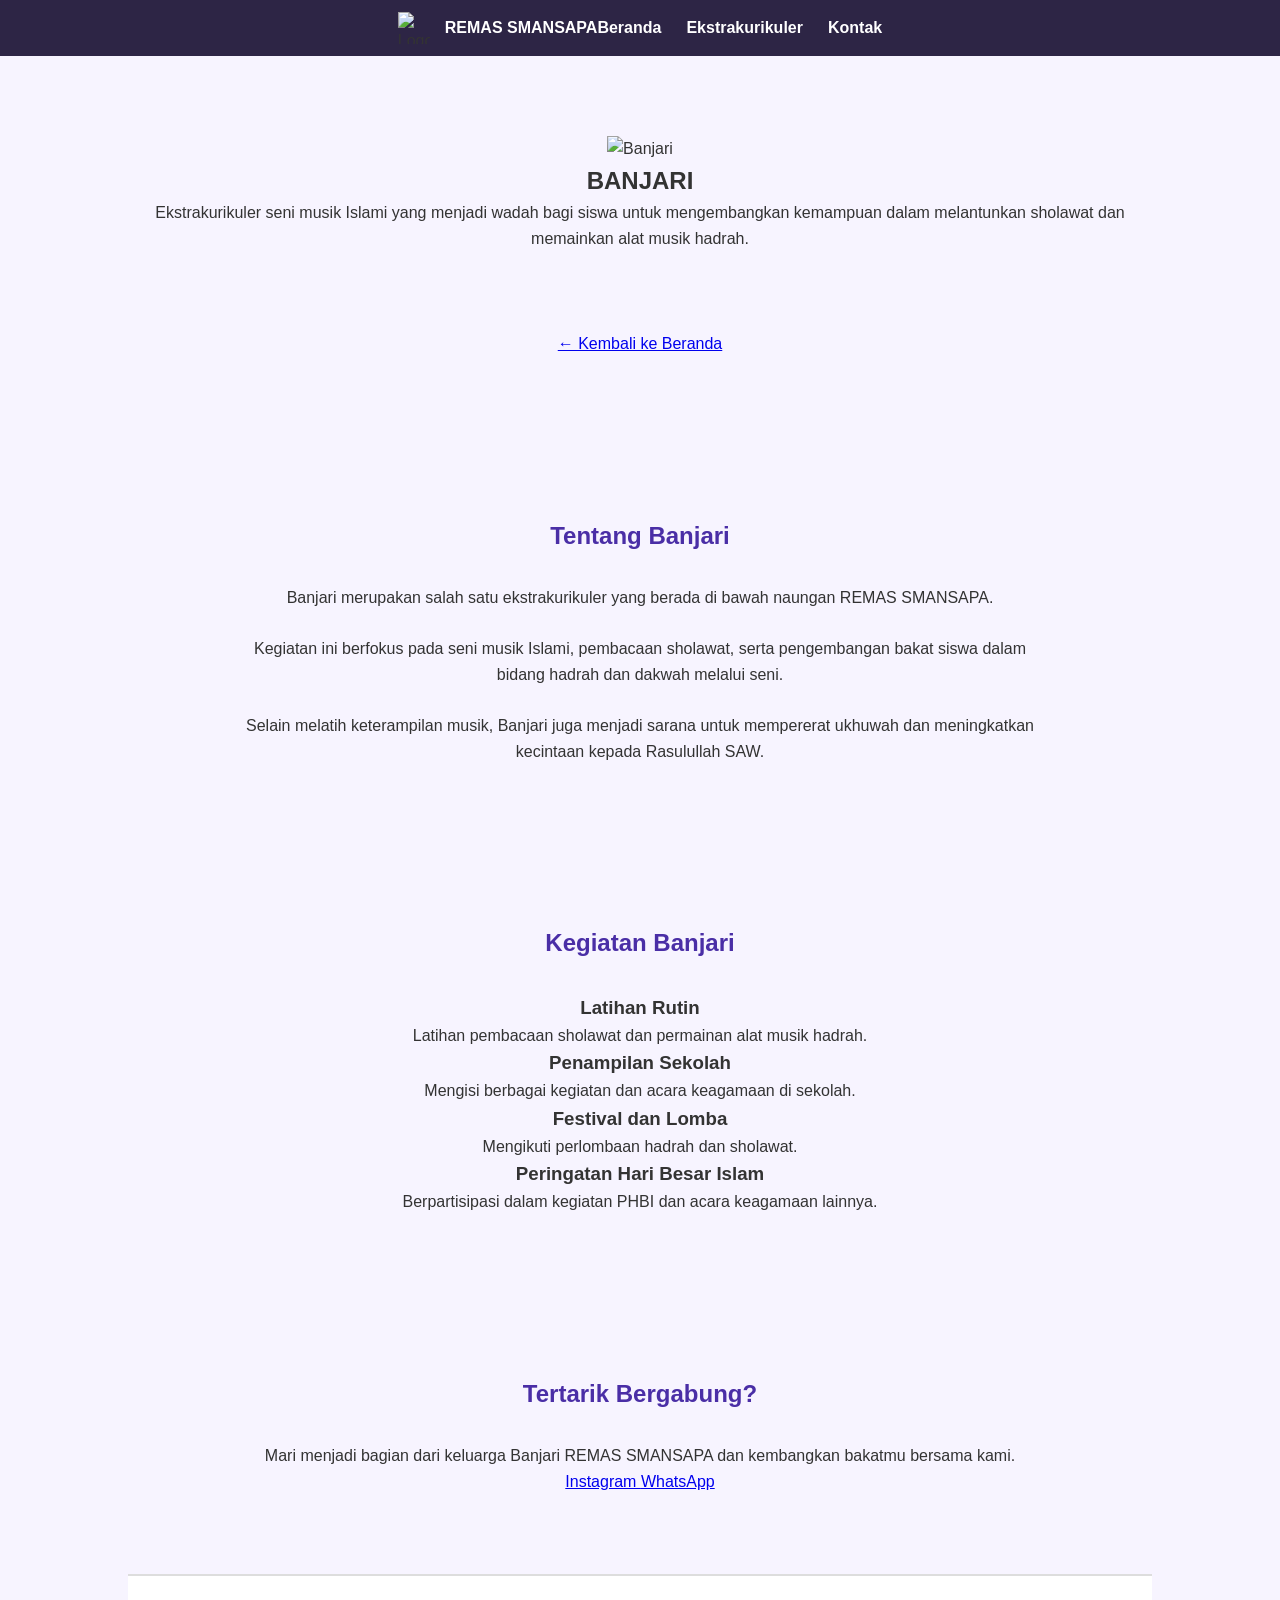
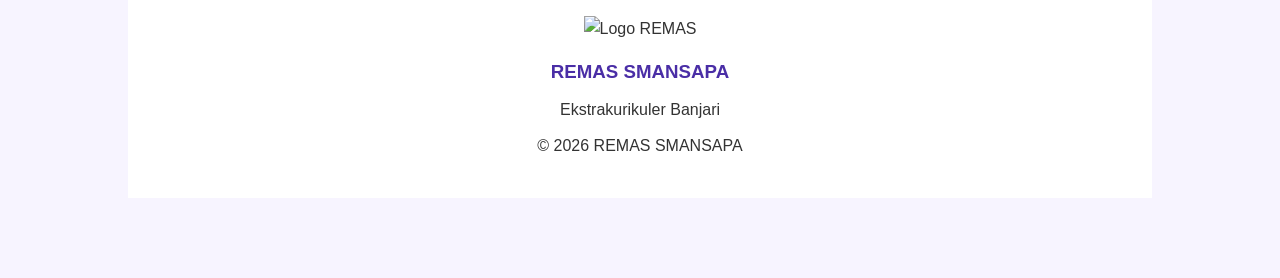
==== banjari.html @ 5d8a0b06 "Update banjari.html" ====
<!DOCTYPE html>
<html lang="id">

<head>

    <meta charset="UTF-8">

    <meta name="viewport" content="width=device-width, initial-scale=1.0">

    <title>Banjari - REMAS SMANSAPA</title>

    <link rel="stylesheet" href="style.css">

    <link rel="stylesheet" href="subject.css">

</head>

<body>

    <!-- =====================
         HEADER
    ====================== -->

    <header>

        <nav>

            <div>

                <img src="gambar/LOGO.jpg" alt="Logo REMAS">

                <h2>REMAS SMANSAPA</h2>

            </div>

            <ul>

                <li><a href="index.html">Beranda</a></li>

                <li><a href="index.html#ekskul">Ekstrakurikuler</a></li>

                <li><a href="index.html#kontak">Kontak</a></li>

            </ul>

        </nav>

    </header>

    <!-- =====================
         HERO
    ====================== -->

    <section class="subject-hero">

        <img src="Isi Gambar Hero Banjari"
            alt="Banjari">

        <h1>BANJARI</h1>

        <p>

            Ekstrakurikuler seni musik Islami yang
            menjadi wadah bagi siswa untuk
            mengembangkan kemampuan dalam
            melantunkan sholawat dan memainkan
            alat musik hadrah.

        </p>

    </section>

    <div class="back-home">
    
        <a href="index.html">
    
            ← Kembali ke Beranda
    
        </a>
    
    </div>
    
    <section class="subject-container">    

    <!-- =====================
         TENTANG
    ====================== -->

    <section class="subject-container">

        <div class="subject-about">

            <h2>Tentang Banjari</h2>

            <p>

                Banjari merupakan salah satu
                ekstrakurikuler yang berada di bawah
                naungan REMAS SMANSAPA.

            </p>

            <br>

            <p>

                Kegiatan ini berfokus pada seni
                musik Islami, pembacaan sholawat,
                serta pengembangan bakat siswa
                dalam bidang hadrah dan dakwah
                melalui seni.

            </p>

            <br>

            <p>

                Selain melatih keterampilan musik,
                Banjari juga menjadi sarana untuk
                mempererat ukhuwah dan meningkatkan
                kecintaan kepada Rasulullah SAW.

            </p>

        </div>

    </section>

    <!-- =====================
         KEGIATAN
    ====================== -->

    <section class="subject-container subject-activity">

        <h2>Kegiatan Banjari</h2>

        <div class="activity-grid">

            <div class="activity-card">

                <h3>Latihan Rutin</h3>

                <p>

                    Latihan pembacaan sholawat dan
                    permainan alat musik hadrah.

                </p>

            </div>

            <div class="activity-card">

                <h3>Penampilan Sekolah</h3>

                <p>

                    Mengisi berbagai kegiatan dan
                    acara keagamaan di sekolah.

                </p>

            </div>

            <div class="activity-card">

                <h3>Festival dan Lomba</h3>

                <p>

                    Mengikuti perlombaan hadrah
                    dan sholawat.

                </p>

            </div>

            <div class="activity-card">

                <h3>Peringatan Hari Besar Islam</h3>

                <p>

                    Berpartisipasi dalam kegiatan
                    PHBI dan acara keagamaan lainnya.

                </p>

            </div>

        </div>

    </section>


    <!-- =====================
         GABUNG
    ====================== -->

    <section class="subject-container">

        <div class="subject-join">

            <h2>Tertarik Bergabung?</h2>

            <p>

                Mari menjadi bagian dari keluarga
                Banjari REMAS SMANSAPA dan
                kembangkan bakatmu bersama kami.

            </p>

            <a href="Isi Link Instagram">

                Instagram

            </a>

            <a href="Isi Link WhatsApp">

                WhatsApp

            </a>

        </div>

    </section>

    <!-- =====================
         FOOTER
    ====================== -->

    <footer>

        <img src="Isi Logo"
            alt="Logo REMAS">

        <h3>REMAS SMANSAPA</h3>

        <p>

            Ekstrakurikuler Banjari

        </p>

        <p>

            © 2026 REMAS SMANSAPA

        </p>

    </footer>

</body>

</html>
---- style.css ----
*{
    margin: 0;
    padding: 0;
    box-sizing: border-box;
}

body{
    font-family: Arial, Helvetica, sans-serif;
    background: #f7f4ff;
    color: #333;
    line-height: 1.6;

    text-align: center;
    
}


header{
    background: #2d2545;
    padding: 12px 8%;

    position: sticky;
    top: 0;

    transition: all 0.3s ease;
    
    z-index: 1000;
}

header.kecil{
    padding: 4px 4%;

    backdrop-filter: blur(10px);

    box-shadow: 0 2px 10px rgba(0,0,0,0.2);
}

nav{

    position: relative;

    display: flex;

    justify-content: center;

    align-items: center;
}
nav div{
    display: flex;
    align-items: center;
    gap: 15px;
}

nav img{
    width: 32px;
    height: 32px;
    object-fit: cover;
    transition: all 0.3s ease;
}

header.kecil nav img{
    width: 25px;
    height: 25px;
}

nav h2{
    color: white;
    font-size: 1rem;
}

nav ul{
    display: flex;
    list-style: none;
    gap: 25px;
}

nav a{
    color: white;
    text-decoration: none;
    font-weight: bold;
    transition: 0.3s;
}

nav a:hover{
    color: #ffd700;
}



#hero{

    background:
    linear-gradient(
        rgba(0,0,0,0.5),
        rgba(0,0,0,0.5)
    ),
    url("gambar/masjid1.jpeg");

    background-size: cover;

    background-position: center;

    background-repeat: no-repeat;

    color: white;

    text-align: center;

    padding: 150px 10%;

}

#hero a{
    display: inline-block;
    margin: 15px 10px;
    padding: 12px 25px;
    background: #ffd700;
    color: black;
    text-decoration: none;
    border-radius: 8px;
    font-weight: bold;
}

#hero a:hover{
    background: #f5c400;
}


section{
    padding: 80px 10%;
}

section h2{
    text-align: center;
    color: #4a2ea6;
    margin-bottom: 30px;
}



#ekskul{
    display: flex;
    flex-wrap: wrap;
    justify-content: center;
    gap: 30px;
}

.ekskul-card{
    text-decoration: none;
    color: inherit;
}

#ekskul h2{
    width: 100%;
}

#ekskul div{
    width: 300px;
    background: white;
    padding: 25px;
    border-radius: 15px;
    text-align: center;
    box-shadow: 0 4px 12px rgba(0,0,0,0.1);
    transition: 0.3s;
    cursor: pointer;
}

#ekskul div:hover{
    transform: translateY(-8px);
}

#ekskul img{
    width: 100%;
    border-radius: 10px;
    margin-bottom: 15px;
}

#ekskul h3{
    color: #4a2ea6;
    margin-bottom: 10px;
}


#kegiatan div{
    background: white;
    padding: 20px;
    margin: 20px 0;
    border-left: 5px solid #ffd700;
    border-radius: 10px;
}

#kegiatan img{
    width: 100%;
    max-width: 300px;
    height: 200px;
    object-fit: cover;
    border-radius: 10px;
    margin-bottom: 15px;
}

#galeri{
    text-align: center;
}

#galeri img{
    width: 250px;
    height: 180px;
    object-fit: cover;
    margin: 10px;
    border-radius: 12px;
}



#faq h3{
    color: #4a2ea6;
    margin-top: 25px;
}



#kontak{
    text-align: center;
}

#kontak a{
    display: inline-block;
    padding: 12px 20px;
    margin: 10px;
    background: #4a2ea6;
    color: white;
    text-decoration: none;
    border-radius: 8px;
}

#kontak a:hover{
    background: #5d3bd1;
}



footer{
    background: white;
    text-align: center;
    padding: 40px 20px;
    border-top: 2px solid #ddd;
}

footer img{
    width: 80px;
    margin-bottom: 15px;
}

footer h3{
    color: #4a2ea6;
}

footer p{
    margin-top: 10px;
}



@media (max-width: 768px){

    nav{
        flex-direction: column;
        gap: 20px;
    }

    nav ul{
        flex-wrap: wrap;
        justify-content: center;
    }

    #hero h1{
        font-size: 2rem;
    }

    #ekskul div{
        width: 100%;
    }

    #galeri img{
        width: 100%;
        height: auto;
    }

    .stat-card{

    width: 100%;
}
    

}

.hidden{
    opacity: 0;

    transform: translateY(100px);

    transition:
    opacity 0.8s ease,
    transform 0.8s ease;
}

.show{
    opacity: 1;

    transform: translateY(0);
}


.logo-area{
    display:flex;
    align-items:center;
    gap:15px;
}

#menu-btn{

    background:none;

    border:none;

    color:white;

    font-size:20px;

    cursor:pointer;

    align-items:flex-start;
}


/* Sidebar */

#sidebar{

    position: fixed;

    top: 45px;

    left: -220px;

    width: 200px;

    background: #2d2545;

    border-radius: 0 12px 12px 0;

    padding: 10px 0;

    transition: 0.3s;

    z-index: 2000;
}

#sidebar.active{

    left:0;
}

#sidebar a{

    display:block;

    padding:12px 20px;

    color:white;

    text-decoration:none;

    text-align:left;

    font-size:15px;

    transition:0.3s;
}

#sidebar a:hover{

    background:#4a2ea6;
}


/* Overlay */

#overlay{

    position:fixed;

    top:0;

    left:0;

    width:100%;

    height:100%;

    background:rgba(0,0,0,0.08);

    opacity:0;

    visibility:hidden;

    transition:0.3s;

    z-index:1500;
}

#overlay.active{

    opacity:1;

    visibility:visible;
}

/* =====================
   PENGURUS INTI
===================== */

#pengurus{

    background: #ffffff;
}

.pengurus-subtitle{

    margin-bottom: 40px;

    color: #666;
}

.pengurus-container{

    display: flex;

    flex-wrap: wrap;

    justify-content: center;

    gap: 30px;
}

.pengurus-card{

    background: white;

    width: 350px;

    padding: 25px;

    border-radius: 15px;

    box-shadow: 0 4px 12px rgba(0,0,0,0.1);

    transition: 0.3s;
}

.pengurus-card:hover{

    transform: translateY(-8px);
}

.pengurus-card h3{

    color: #4a2ea6;

    margin-bottom: 20px;
}

.pengurus-pair{

    display: flex;

    justify-content: center;

    gap: 25px;
}

.anggota{

    text-align: center;
}

.anggota img{

    width: 100px;

    height: 100px;

    object-fit: cover;

    border-radius: 50%;

    border: 3px solid #ffd700;

    margin-bottom: 10px;
}

.anggota h4{

    font-size: 1rem;

    color: #333;

    margin-bottom: 5px;
}

.anggota p{

    color: #777;

    font-size: 0.9rem;
}

/* =====================
   DIVISI REMAS
===================== */

#divisi{

    background: #f7f4ff;
}

.divisi-subtitle{

    color: #666;

    margin-bottom: 40px;
}

.divisi-container{

    display: flex;

    flex-wrap: wrap;

    justify-content: center;

    gap: 30px;
}

.divisi-card{

    width: 320px;

    background: white;

    border-radius: 15px;

    overflow: hidden;

    box-shadow: 0 4px 12px rgba(0,0,0,0.1);

    transition: 0.3s;
}

.divisi-card:hover{

    transform: translateY(-8px);
}

.divisi-card img{

    width: 100%;

    height: auto;
}

.divisi-card h3{

    padding: 15px;

    color: #4a2ea6;
}

/* =====================
   REMAS DALAM ANGKA
===================== */

#statistik{

    background: white;
}

.statistik-container{

    display: flex;

    flex-wrap: wrap;

    justify-content: center;

    gap: 30px;

    margin-top: 30px;
}

.stat-card{

    width: 220px;

    background: white;

    padding: 30px 20px;

    border-radius: 15px;

    box-shadow: 0 4px 12px rgba(0,0,0,0.1);

    transition: 0.3s;
}

.stat-card:hover{

    transform: translateY(-8px);
}

.stat-number{

    font-size: 3rem;

    font-weight: bold;

    color: #4a2ea6;

    line-height: 1;
}

.stat-label{

    margin-top: 15px;

    color: #666;

    font-size: 1rem;
}
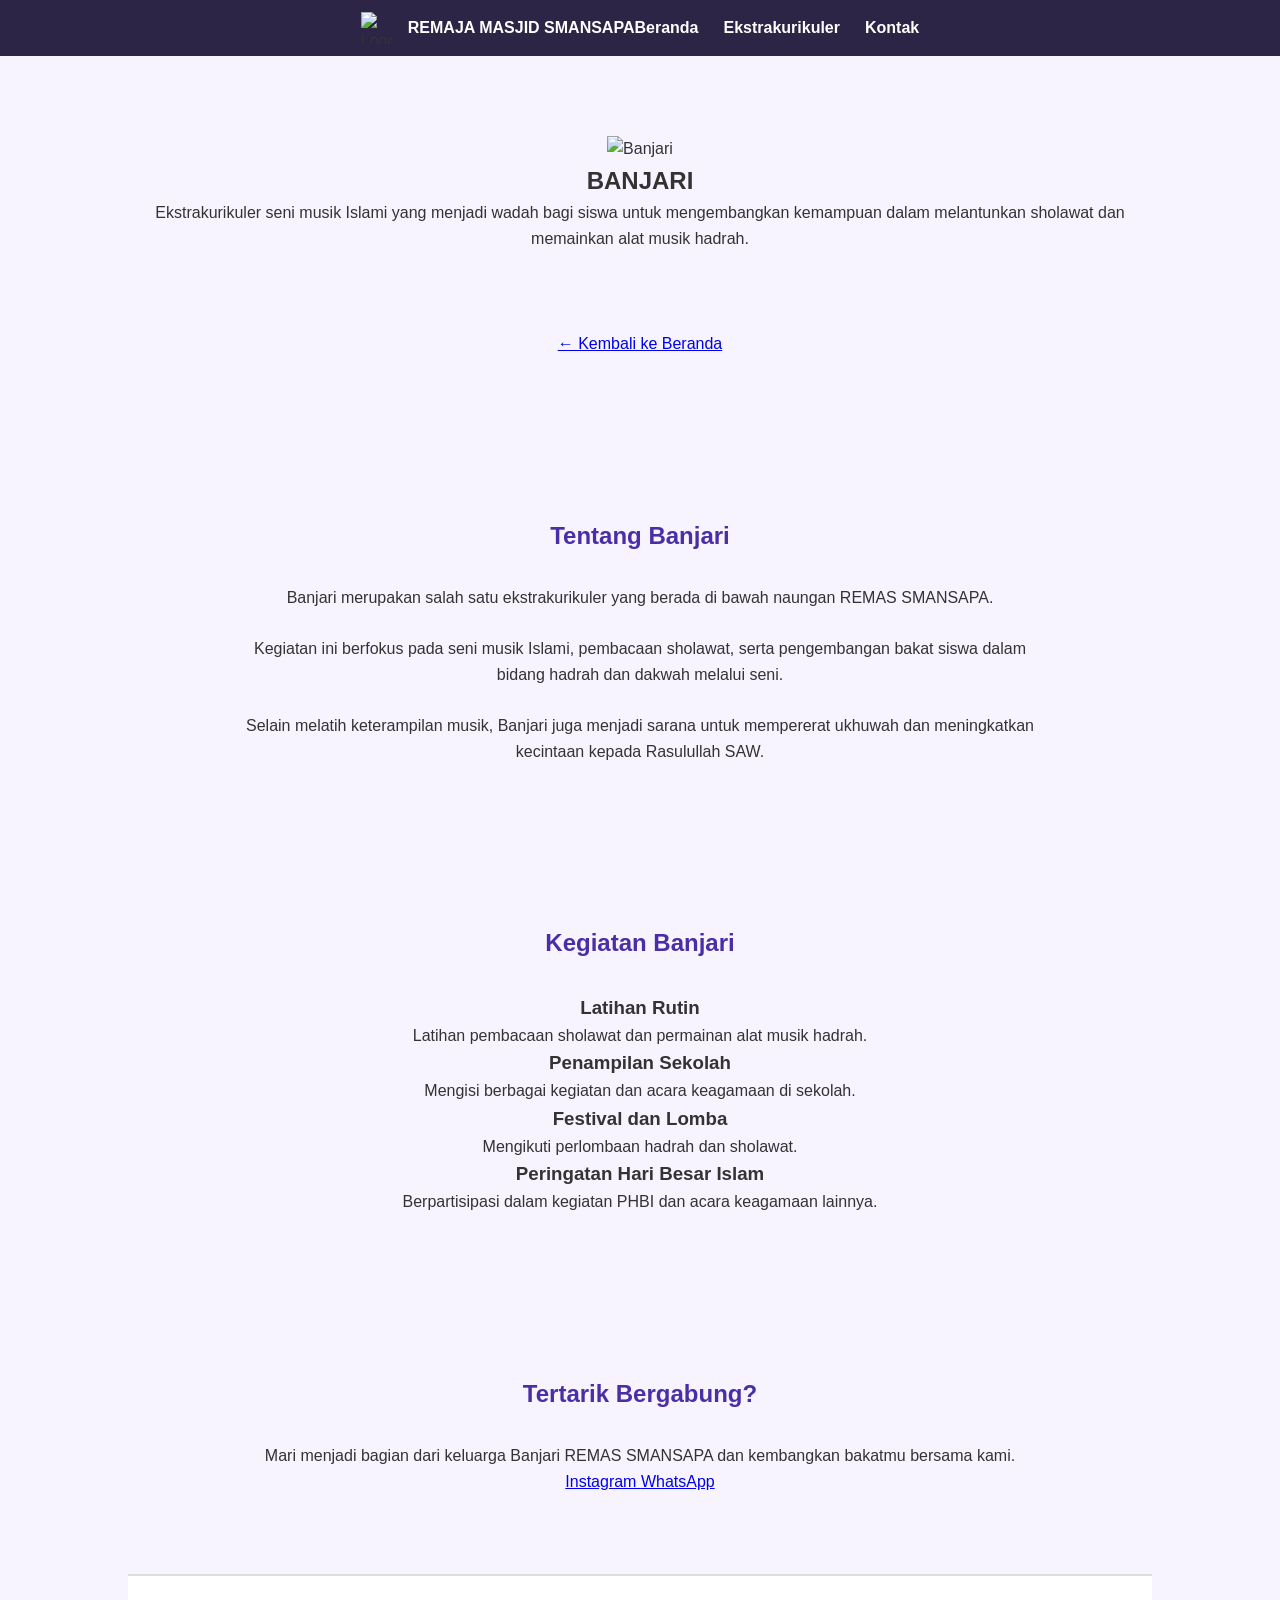
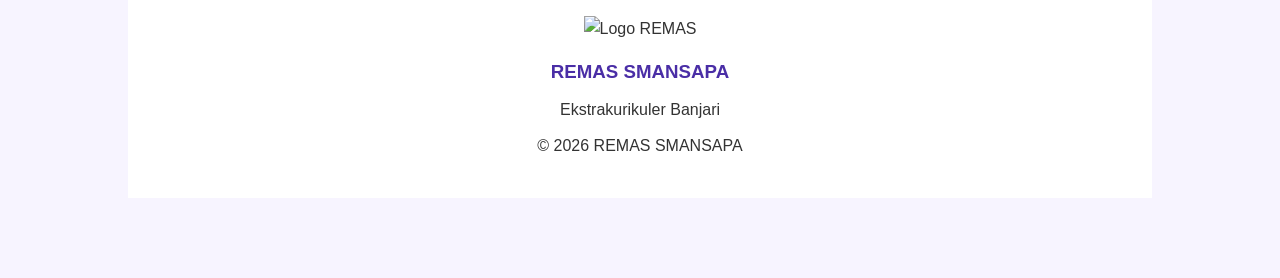
==== commit 62047421: "Update header text from 'REMAS SMANSAPA' to 'REMAJA MASJID SMANSAPA'" ====
--- a/banjari.html
+++ b/banjari.html
@@ -29,7 +29,7 @@
 
                 <img src="gambar/LOGO.jpg" alt="Logo REMAS">
 
-                <h2>REMAS SMANSAPA</h2>
+                <h2>REMAJA MASJID SMANSAPA</h2>
 
             </div>
 
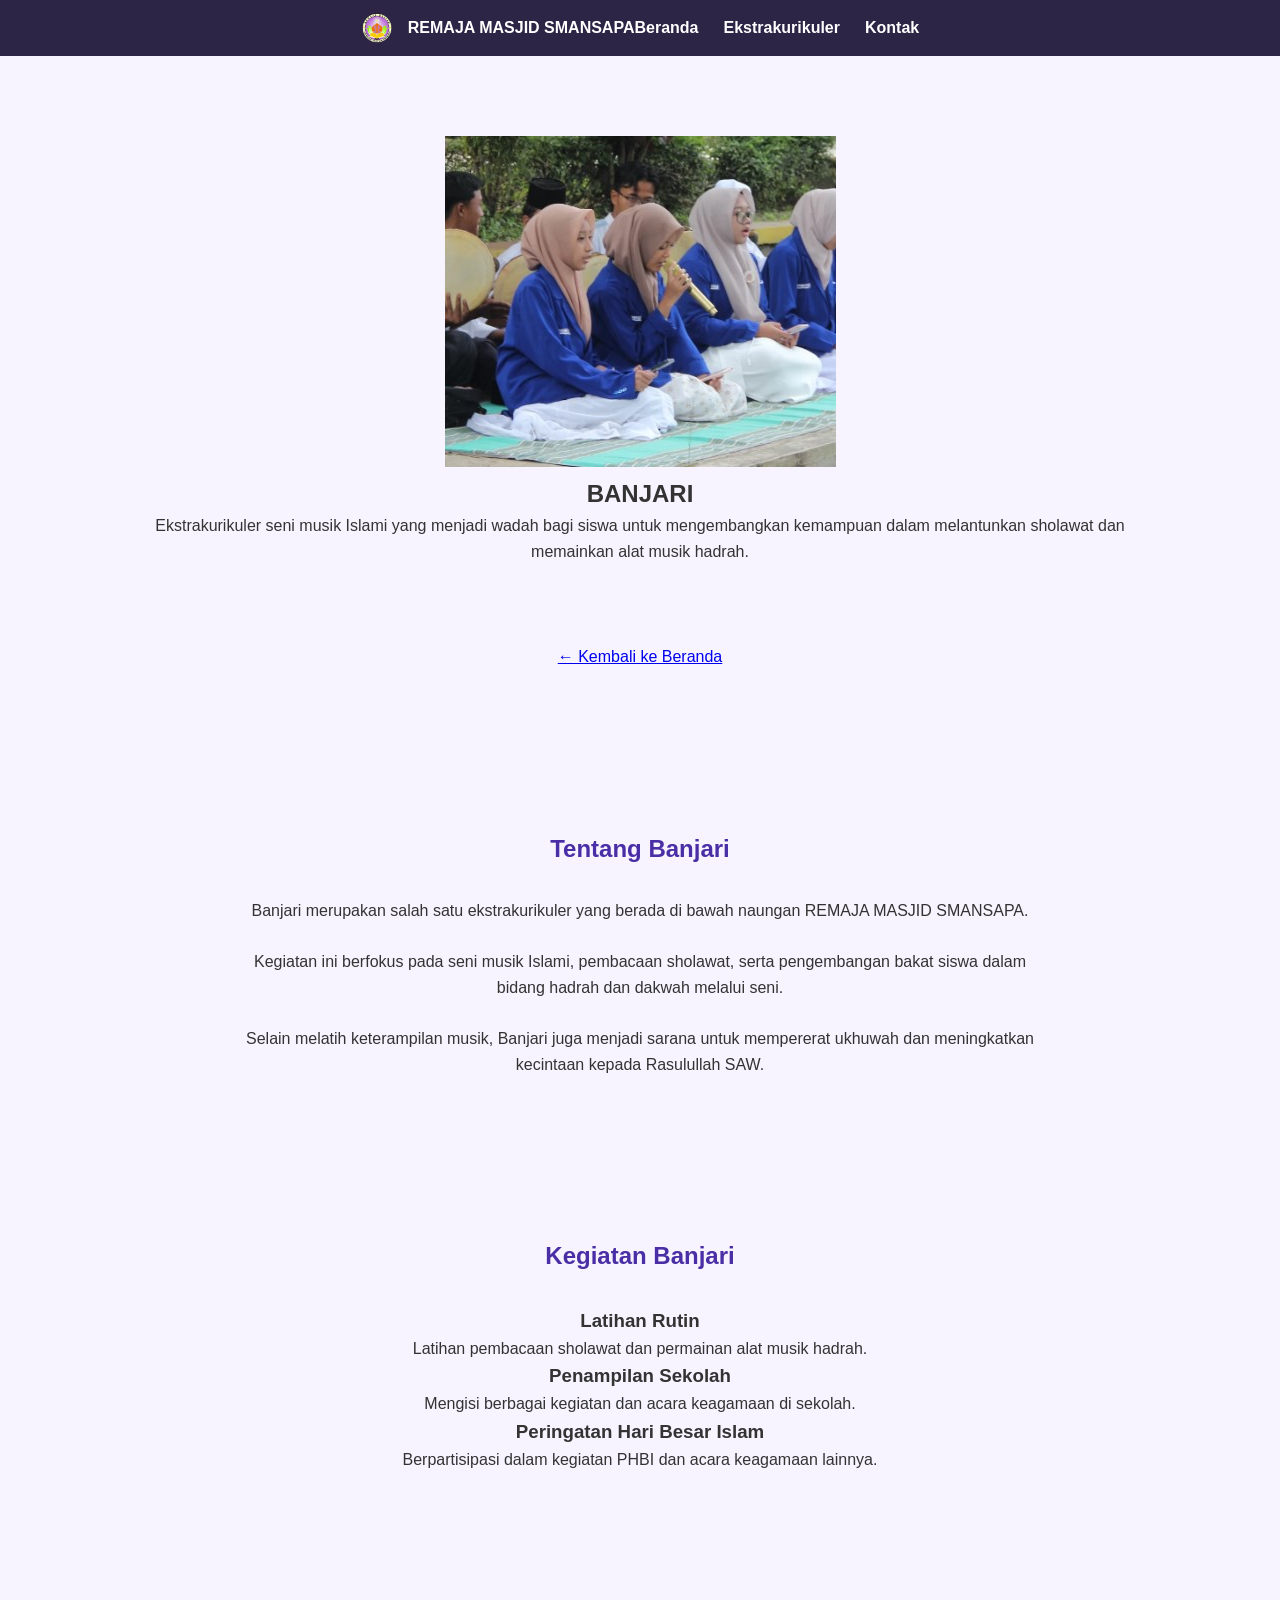
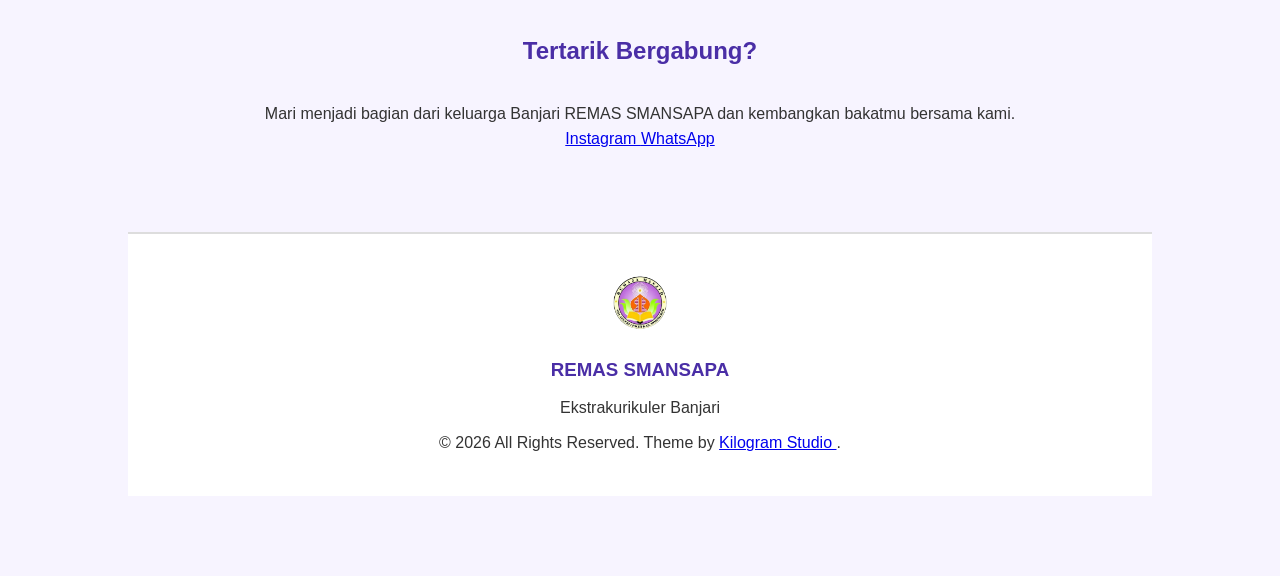
==== commit 5c3804f3: "Update banjari.html" ====
--- a/banjari.html
+++ b/banjari.html
@@ -9,6 +9,8 @@
 
     <title>Banjari - REMAS SMANSAPA</title>
 
+    <link rel="icon" type="image/png" href="gambar/LOGO.png">
+
     <link rel="stylesheet" href="style.css">
 
     <link rel="stylesheet" href="subject.css">
@@ -27,7 +29,7 @@
 
             <div>
 
-                <img src="gambar/LOGO.jpg" alt="Logo REMAS">
+                <img src="gambar/LOGO.png" alt="Logo REMAS">
 
                 <h2>REMAJA MASJID SMANSAPA</h2>
 
@@ -53,7 +55,7 @@
 
     <section class="subject-hero">
 
-        <img src="Isi Gambar Hero Banjari"
+        <img src="ban2.jpg"
             alt="Banjari">
 
         <h1>BANJARI</h1>
@@ -96,7 +98,7 @@
 
                 Banjari merupakan salah satu
                 ekstrakurikuler yang berada di bawah
-                naungan REMAS SMANSAPA.
+                naungan REMAJA MASJID SMANSAPA.
 
             </p>
 
@@ -165,19 +167,6 @@
 
             <div class="activity-card">
 
-                <h3>Festival dan Lomba</h3>
-
-                <p>
-
-                    Mengikuti perlombaan hadrah
-                    dan sholawat.
-
-                </p>
-
-            </div>
-
-            <div class="activity-card">
-
                 <h3>Peringatan Hari Besar Islam</h3>
 
                 <p>
@@ -212,13 +201,13 @@
 
             </p>
 
-            <a href="Isi Link Instagram">
+            <a href="https://www.instagram.com/remajamasjid_smansapa?igsh=MW0yZW56Z2dkMW5zeQ==">
 
                 Instagram
 
             </a>
 
-            <a href="Isi Link WhatsApp">
+            <a href="https://wa.me/6285951311831">
 
                 WhatsApp
 
@@ -234,7 +223,7 @@
 
     <footer>
 
-        <img src="Isi Logo"
+        <img src="gambar/LOGO.png"
             alt="Logo REMAS">
 
         <h3>REMAS SMANSAPA</h3>
@@ -246,9 +235,10 @@
         </p>
 
         <p>
-
-            © 2026 REMAS SMANSAPA
-
+            © 2026 All Rights Reserved. Theme by
+            <a href="https://kilogramstudio616-lgtm.github.io/Website-Daftar/KiloGram4.html">
+                Kilogram Studio
+            </a>.
         </p>
 
     </footer>
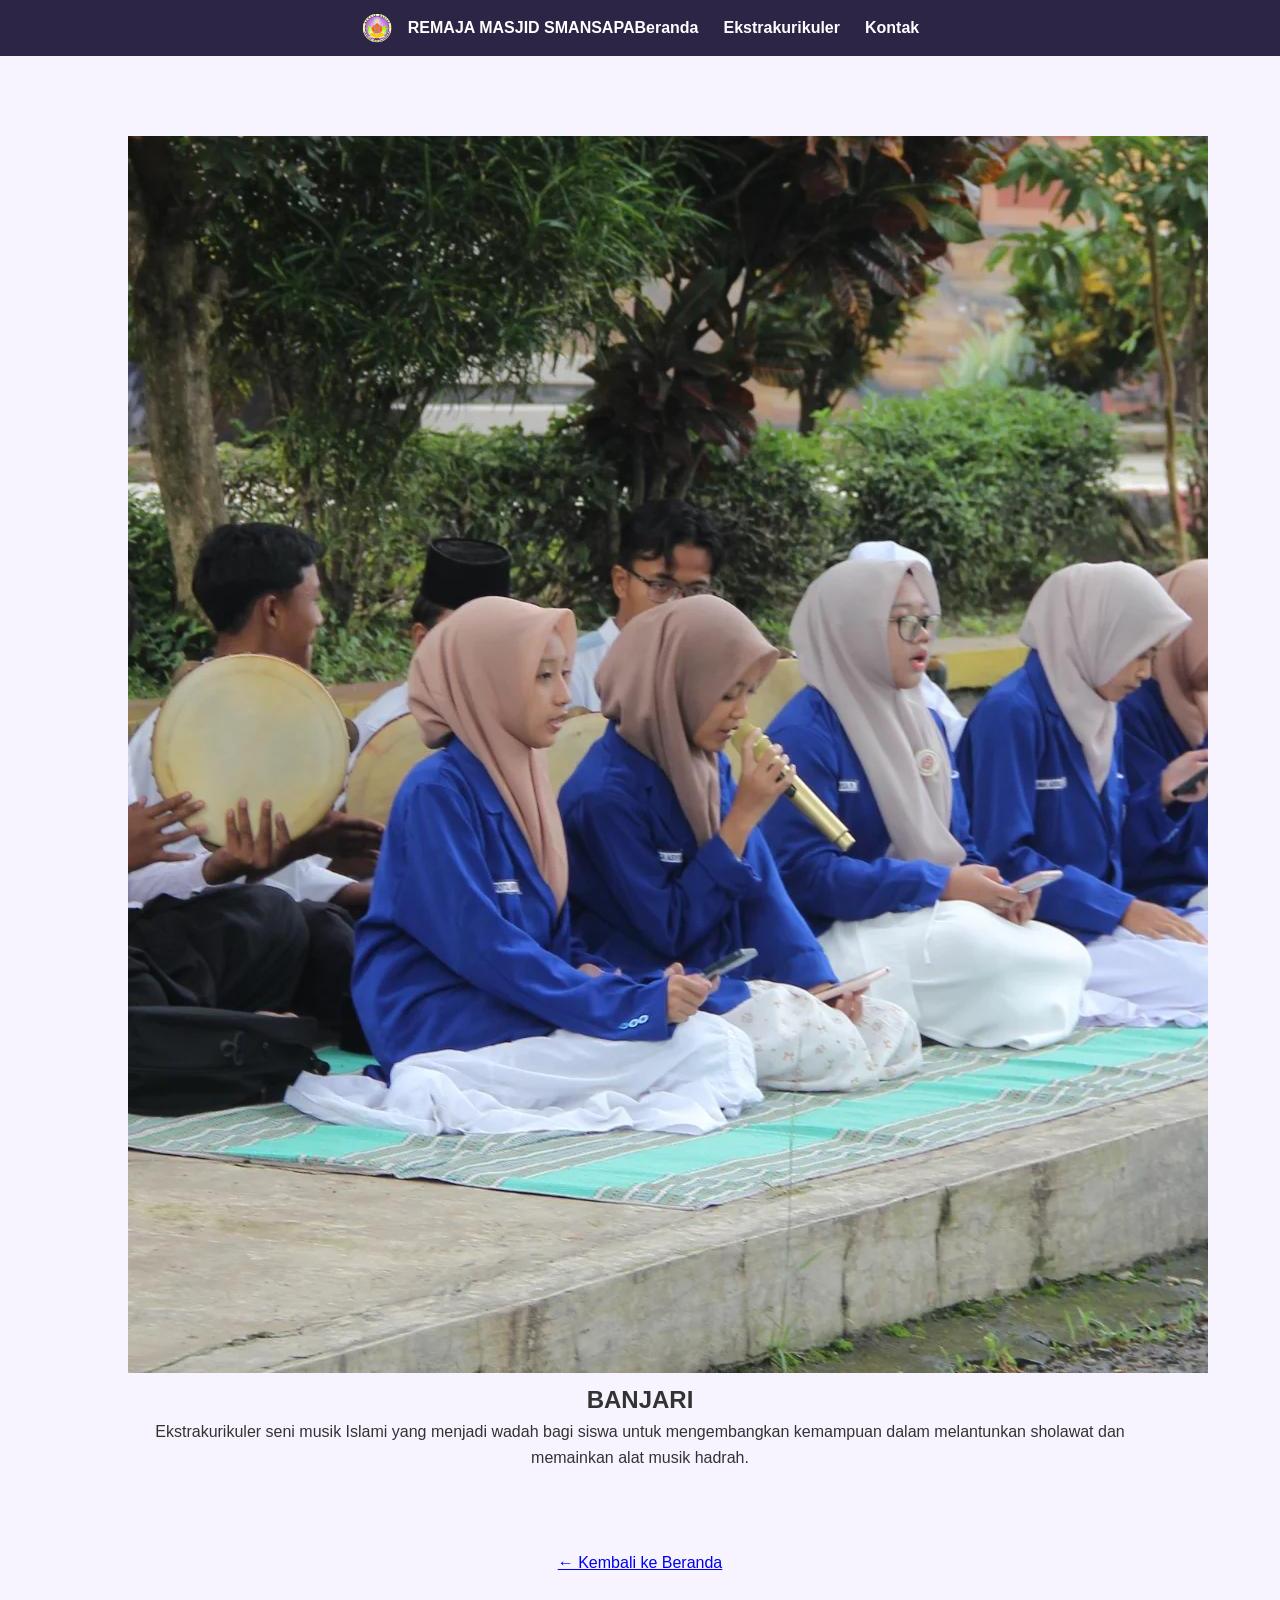
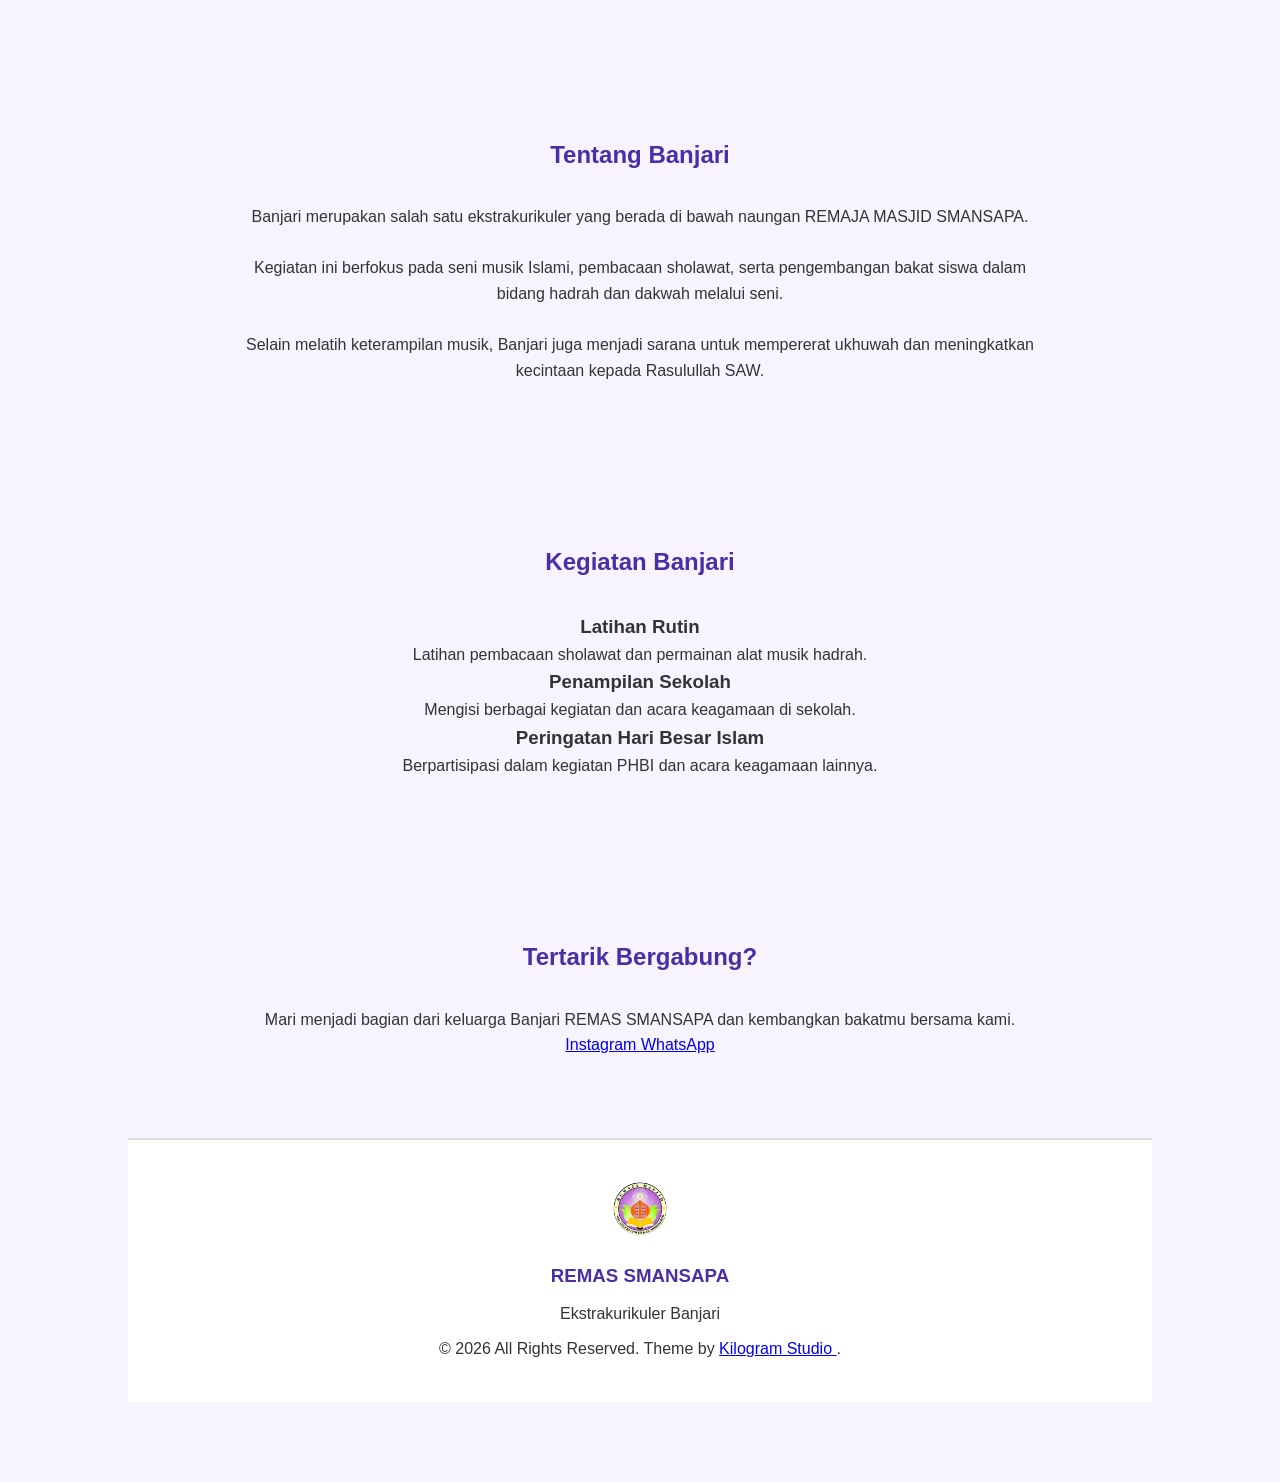
==== commit dc951464: "Update banjari.html" ====
--- a/banjari.html
+++ b/banjari.html
@@ -55,7 +55,7 @@
 
     <section class="subject-hero">
 
-        <img src="ban2.jpg"
+        <img src="ban1.jpeg"
             alt="Banjari">
 
         <h1>BANJARI</h1>
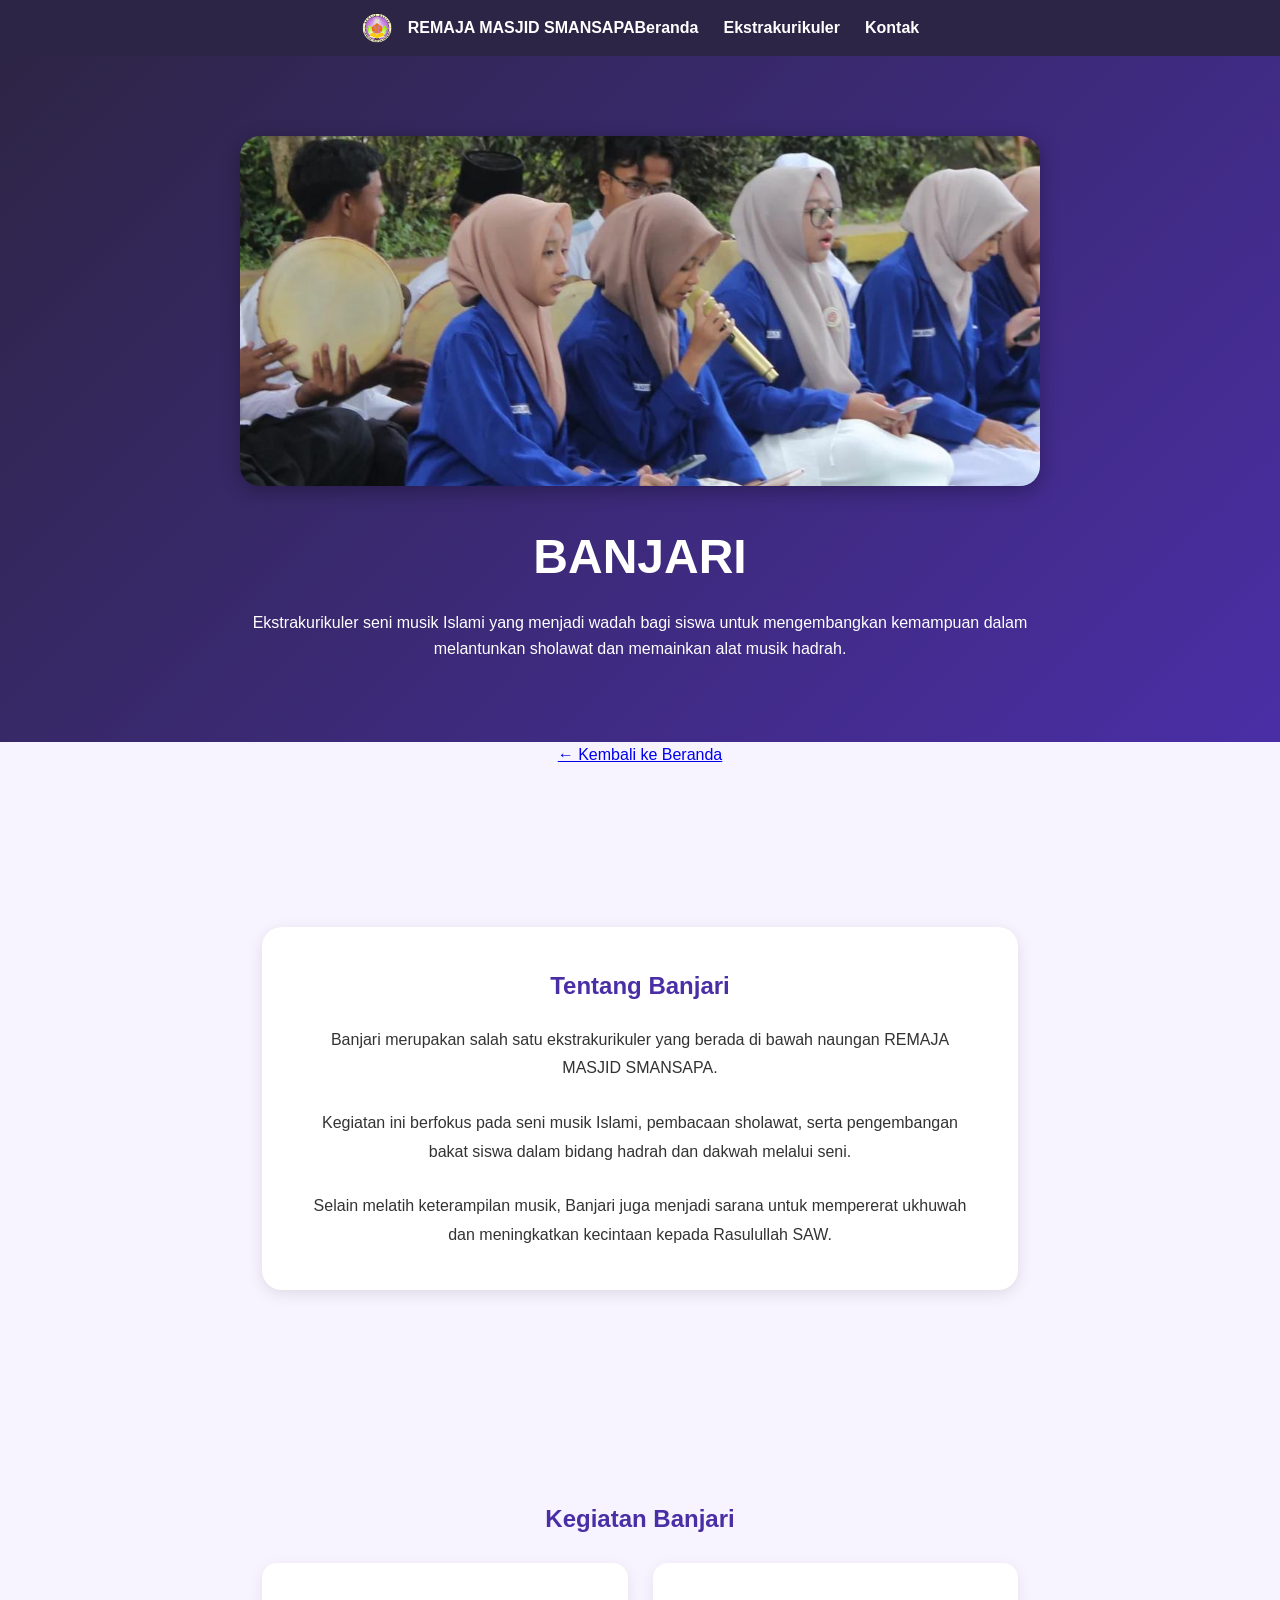
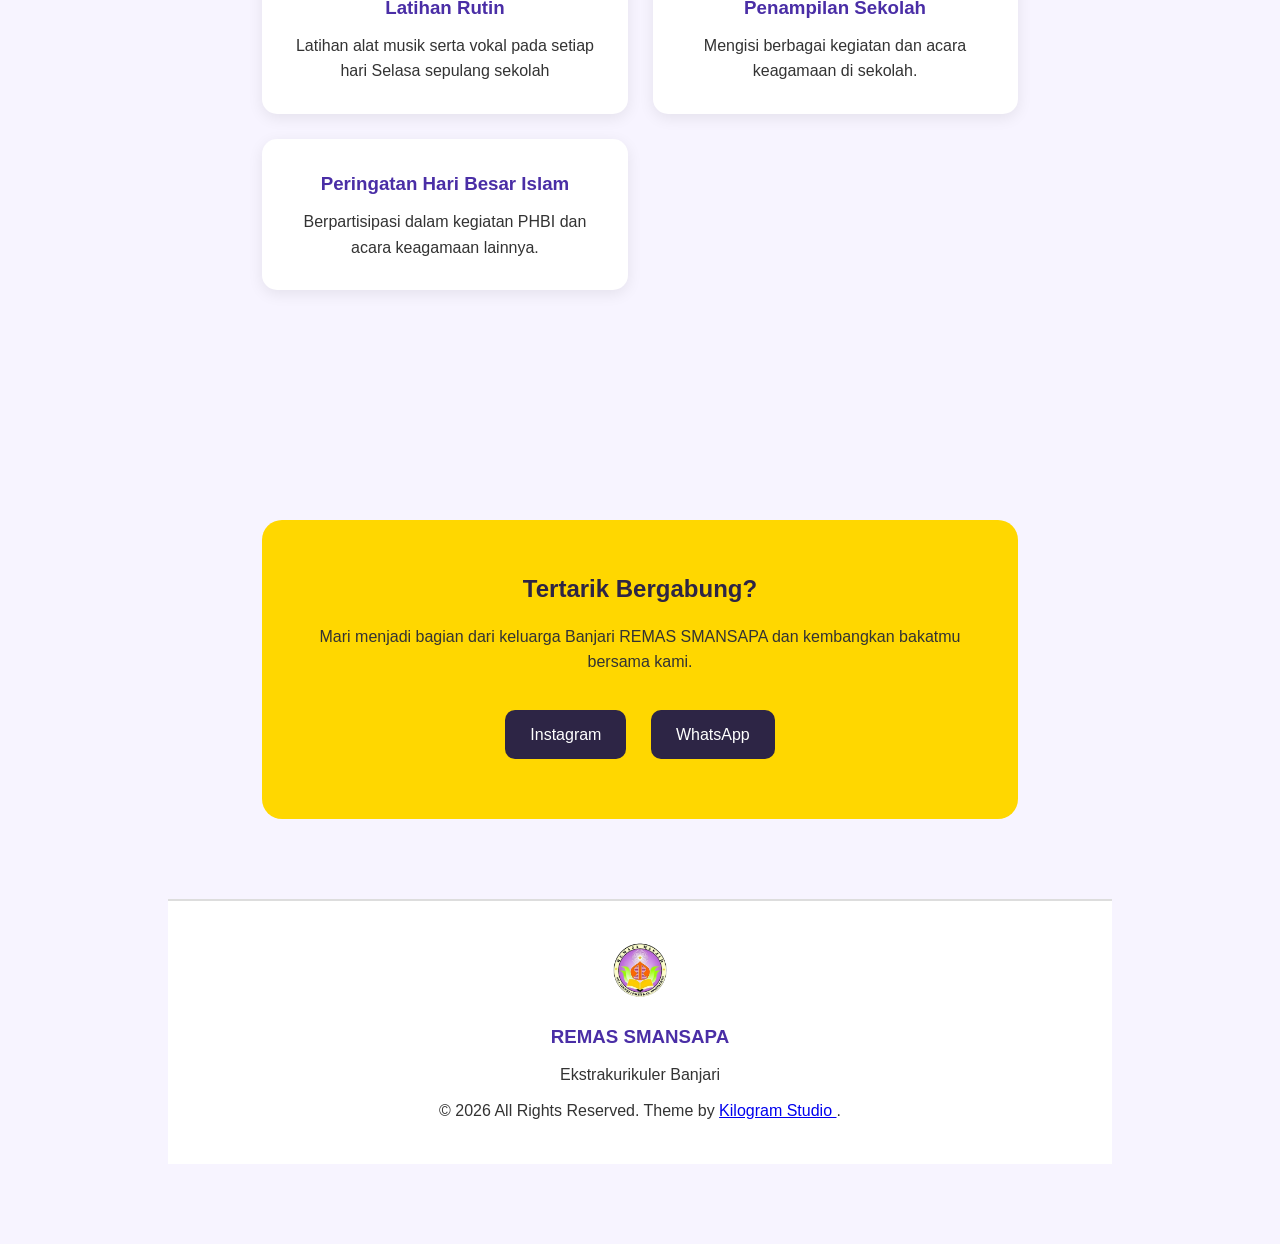
==== commit 046c844d: "Update banjari.html" ====
--- a/banjari.html
+++ b/banjari.html
@@ -145,8 +145,7 @@
 
                 <p>
 
-                    Latihan pembacaan sholawat dan
-                    permainan alat musik hadrah.
+                    Latihan alat musik serta vokal pada setiap hari Selasa sepulang sekolah
 
                 </p>
 
--- a/style.css
+++ b/style.css
@@ -313,24 +313,23 @@
 
 
 .logo-area{
-    display:flex;
-    align-items:center;
-    gap:15px;
+    display: flex;
+    align-items: center;
+    gap: 15px;
 }
 
 #menu-btn{
-
-    background:none;
-
-    border:none;
-
-    color:white;
-
-    font-size:20px;
-
-    cursor:pointer;
-
-    align-items:flex-start;
+    position: absolute;
+    left: 0;
+
+    background: none;
+    border: none;
+
+    color: white;
+
+    font-size: 22px;
+
+    cursor: pointer;
 }
 
 
@@ -638,3 +637,103 @@
 
     font-size: 1rem;
 }
+
+/* ===========================
+   Scroll Indicator
+=========================== */
+
+.scroll-indicator{
+    margin-top: 50px;
+    display: flex;
+    flex-direction: column;
+    align-items: center;
+
+    color: rgba(255,255,255,.75);
+
+    font-size: 13px;
+    font-weight: 500;
+
+    animation: fadeIn 2s ease;
+}
+
+.scroll-indicator span{
+    margin-bottom: 4px;
+    letter-spacing: .5px;
+}
+
+.scroll-indicator .arrow{
+    font-size: 28px;
+    animation: bounce 2s infinite;
+}
+
+@keyframes bounce{
+
+    0%,100%{
+        transform: translateY(0);
+        opacity:.7;
+    }
+
+    50%{
+        transform: translateY(10px);
+        opacity:1;
+    }
+
+}
+
+@keyframes fadeIn{
+
+    from{
+        opacity:0;
+    }
+
+    to{
+        opacity:1;
+    }
+
+}
+
+/* ===========================
+   Info Ekstrakurikuler
+=========================== */
+
+.ekskul-info{
+
+    width:100%;
+
+    margin-bottom:25px;
+
+    color:#666;
+
+    font-size:14px;
+
+    font-style:italic;
+
+    text-align:center;
+}
+
+
+/* ===========================
+   Link Detail Card
+=========================== */
+
+.lihat-detail{
+
+    display:inline-block;
+
+    margin-top:18px;
+
+    color:#4a2ea6;
+
+    font-size:14px;
+
+    font-weight:bold;
+
+    transition:.3s;
+}
+
+.ekskul-card:hover .lihat-detail{
+
+    color:#ffd700;
+
+    transform:translateX(6px);
+}
--- a/subject.css
+++ b/subject.css
@@ -0,0 +1,319 @@
+/* =========================
+   HERO SUBJECT
+========================= */
+
+.subject-hero{
+    background: linear-gradient(
+        135deg,
+        #2d2545,
+        #4a2ea6
+    );
+
+    color: white;
+
+    text-align: center;
+
+    padding: 80px 10%;
+}
+
+.subject-hero img{
+    width: 100%;
+    max-width: 800px;
+
+    height: 350px;
+
+    object-fit: cover;
+
+    border-radius: 20px;
+
+    margin-bottom: 25px;
+
+    box-shadow: 0 5px 20px rgba(0,0,0,0.3);
+}
+
+.subject-hero h1{
+    font-size: 3rem;
+    margin-bottom: 15px;
+}
+
+.subject-hero p{
+    max-width: 800px;
+    margin: auto;
+}
+
+/* =========================
+   CONTAINER UMUM
+========================= */
+
+.subject-container{
+    max-width: 1200px;
+    margin: auto;
+    padding: 80px 10%;
+}
+
+/* =========================
+   ABOUT
+========================= */
+
+.subject-about{
+    background: white;
+
+    padding: 40px;
+
+    border-radius: 20px;
+
+    box-shadow: 0 4px 15px rgba(0,0,0,0.1);
+}
+
+.subject-about h2{
+    color: #4a2ea6;
+    margin-bottom: 20px;
+}
+
+.subject-about p{
+    line-height: 1.8;
+}
+
+/* =========================
+   KEGIATAN
+========================= */
+
+.subject-activity{
+    margin-top: 50px;
+}
+
+.subject-activity h2{
+    color: #4a2ea6;
+    margin-bottom: 25px;
+}
+
+.activity-grid{
+    display: grid;
+
+    grid-template-columns:
+    repeat(auto-fit,minmax(250px,1fr));
+
+    gap: 25px;
+}
+
+.activity-card{
+    background: white;
+
+    padding: 30px;
+
+    border-radius: 15px;
+
+    text-align: center;
+
+    box-shadow: 0 4px 15px rgba(0,0,0,0.08);
+
+    transition: 0.3s;
+}
+
+.activity-card:hover{
+    transform: translateY(-8px);
+}
+
+.activity-card h3{
+    color: #4a2ea6;
+    margin-bottom: 10px;
+}
+
+/* =========================
+   GALERI
+========================= */
+
+.subject-gallery{
+    margin-top: 60px;
+}
+
+.subject-gallery h2{
+    color: #4a2ea6;
+    margin-bottom: 25px;
+}
+
+.gallery-grid{
+    display: grid;
+
+    grid-template-columns:
+    repeat(auto-fit,minmax(280px,1fr));
+
+    gap: 20px;
+}
+
+.gallery-grid img{
+    width: 100%;
+
+    height: 250px;
+
+    object-fit: cover;
+
+    border-radius: 15px;
+
+    transition: 0.3s;
+}
+
+.gallery-grid img:hover{
+    transform: scale(1.05);
+}
+
+/* =========================
+   PRESTASI
+========================= */
+
+.subject-achievement{
+    margin-top: 60px;
+}
+
+.subject-achievement h2{
+    color: #4a2ea6;
+    margin-bottom: 25px;
+}
+
+.achievement-card{
+    background: white;
+
+    padding: 25px;
+
+    margin-bottom: 20px;
+
+    border-left: 5px solid #ffd700;
+
+    border-radius: 12px;
+
+    box-shadow: 0 3px 10px rgba(0,0,0,0.08);
+}
+
+/* =========================
+   JOIN SECTION
+========================= */
+
+.subject-join{
+    background: #ffd700;
+
+    margin-top: 70px;
+
+    padding: 50px;
+
+    border-radius: 20px;
+
+    text-align: center;
+}
+
+.subject-join h2{
+    color: #2d2545;
+    margin-bottom: 15px;
+}
+
+.subject-join p{
+    margin-bottom: 25px;
+}
+
+.subject-join a{
+    display: inline-block;
+
+    background: #2d2545;
+
+    color: white;
+
+    text-decoration: none;
+
+    padding: 12px 25px;
+
+    margin: 10px;
+
+    border-radius: 10px;
+
+    transition: 0.3s;
+}
+
+.subject-join a:hover{
+    background: #4a2ea6;
+}
+
+/* =========================
+   MOBILE
+========================= */
+
+@media (max-width:768px){
+
+    .subject-hero{
+        padding: 60px 5%;
+    }
+
+   .back-home{
+    text-align: center;
+    margin: 30px 0;
+}
+
+.back-home a{
+    display: inline-block;
+
+    background: #4a2ea6;
+
+    color: white;
+
+    text-decoration: none;
+
+    padding: 12px 25px;
+
+    border-radius: 10px;
+
+    transition: 0.3s;
+}
+
+.back-home a:hover{
+    background: #2d2545;
+
+    transform: translateY(-3px);
+}
+
+    .subject-hero img{
+        height: 220px;
+    }
+
+    .subject-hero h1{
+        font-size: 2rem;
+    }
+
+    .subject-container{
+        padding: 50px 5%;
+    }
+
+    .subject-about{
+        padding: 25px;
+    }
+
+    .subject-join{
+        padding: 30px 20px;
+    }
+
+    .subject-join a{
+        display: block;
+        width: 100%;
+        margin: 10px 0;
+    }
+
+}
+
+
+footer{
+    background: white;
+    text-align: center;
+    padding: 40px 20px;
+    border-top: 2px solid #ddd;
+}
+
+footer img{
+    width: 80px;
+    margin-bottom: 15px;
+}
+
+footer h3{
+    color: #4a2ea6;
+}
+
+footer p{
+    margin-top: 10px;
+}
+
